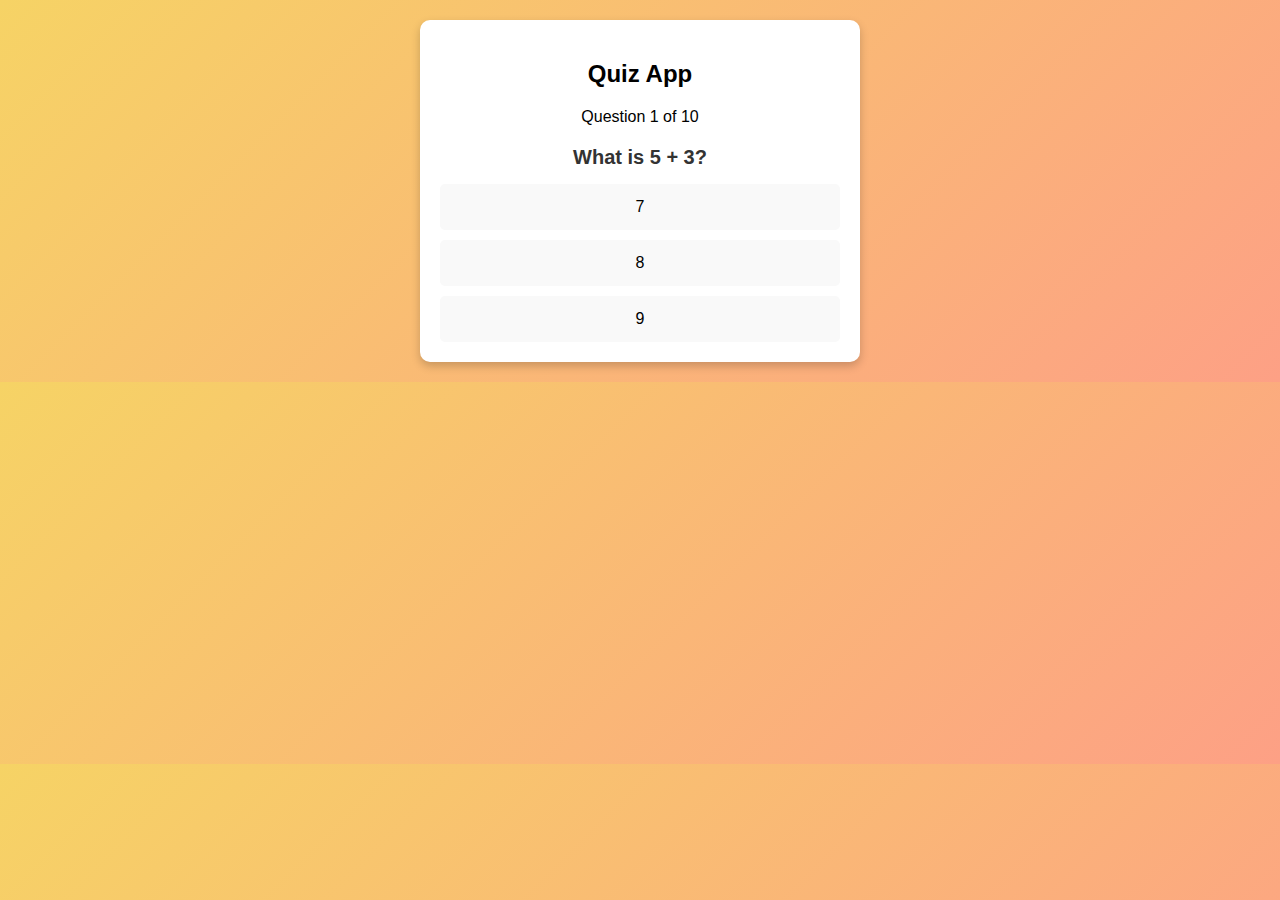
==== index.html @ 8dbe6af8 "Separated HTML, CSS and JavaScript file. Used Module to files" ====
<!DOCTYPE html>
<html lang="en">
<head>
    <meta charset="UTF-8">
    <meta name="viewport" content="width=device-width, initial-scale=1.0">
    <title>Quiz App</title>
    <link rel="stylesheet" href="style.css">
</head>
<body>
    <div class="container">
        <h2>Quiz App</h2>
        <p id="progress" class="question-progress"></p>
        <p id="question" class="question"></p>
        <div id="options" class="options"></div>
        <button id="nextButton" class="hidden">Next</button>
        <p id="score" class="hidden"></p>
    </div>

    <script type="module" src="script.js"></script>
</body>
</html>
---- style.css ----
/* General Styling */
body { 
    font-family: 'Poppins', sans-serif; 
    text-align: center; 
    background: linear-gradient(135deg, #f6d365, #fda085);
    margin: 0;
    padding: 20px;
}

/* Container */
.container { 
    max-width: 400px; 
    margin: auto; 
    padding: 20px; 
    background: #fff; 
    border-radius: 10px;
    box-shadow: 0px 4px 10px rgba(0, 0, 0, 0.2);
}

/* Question */
.question { 
    font-size: 20px; 
    font-weight: bold;
    color: #333;
    margin-bottom: 15px; 
}

/* Options */
.options { 
    display: flex; 
    flex-direction: column; 
    gap: 10px; 
}

.option { 
    padding: 12px; 
    font-size: 16px;
    background: #f9f9f9; 
    border: 2px solid transparent; 
    border-radius: 5px;
    cursor: pointer; 
    transition: all 0.3s ease-in-out; 
}

/* Hover and Active Effects */
.option:hover { 
    background: #ffcc80; 
    border-color: #ff9800; 
}

.option:active { 
    transform: scale(0.98);
}

/* Selected Answer */
.option.selected {
    background: #4caf50;
    color: white;
    border-color: #388e3c;
}

/* Hidden Class */
.hidden { 
    display: none;
    padding: 50px; 
}
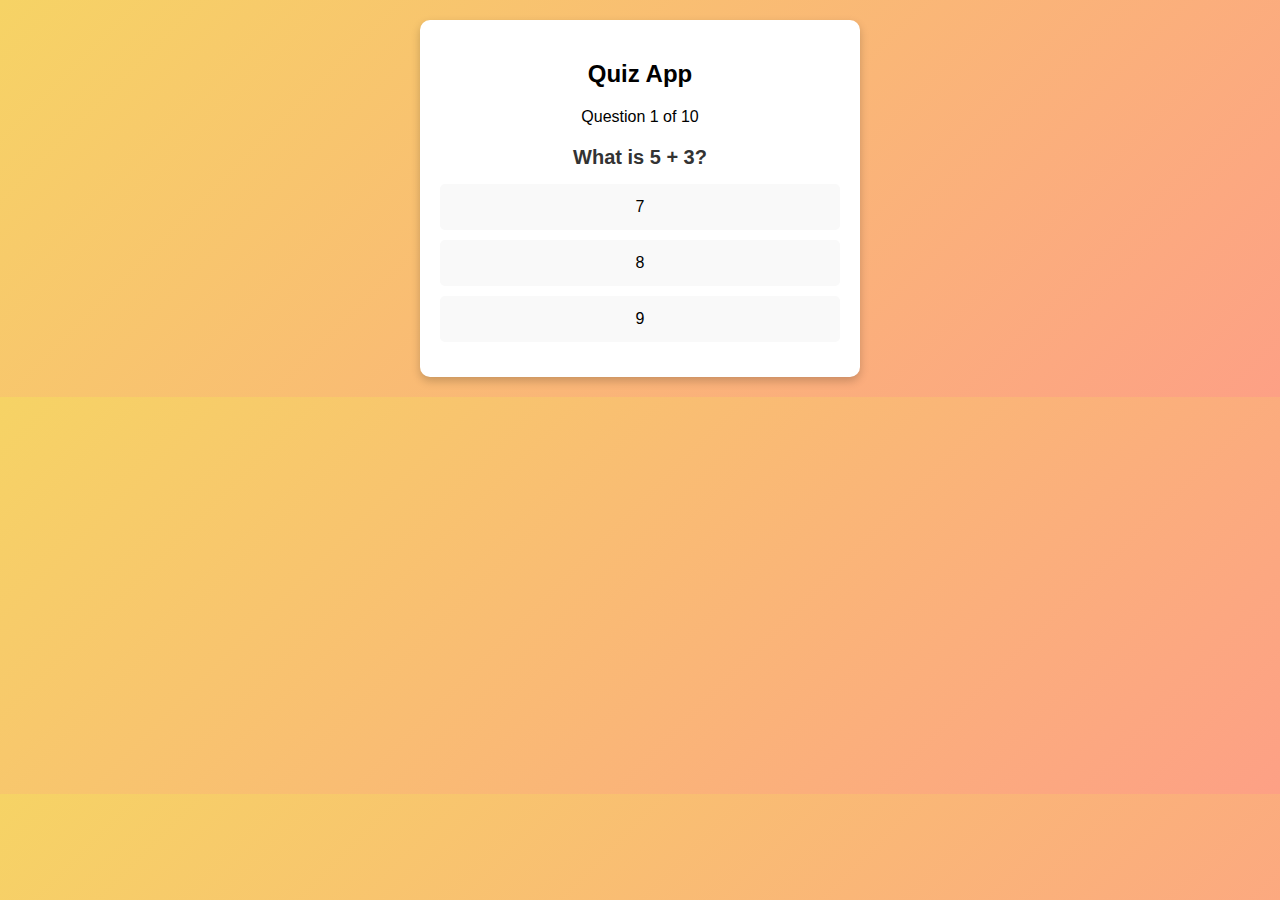
==== commit f735afc4: "Updated src for script-class" ====
--- a/index.html
+++ b/index.html
@@ -16,6 +16,6 @@
         <p id="score" class="hidden"></p>
     </div>
 
-    <script type="module" src="script.js"></script>
+    <script type="module" src="script-class.js"></script>
 </body>
 </html>
--- a/style.css
+++ b/style.css
@@ -30,6 +30,7 @@
     display: flex; 
     flex-direction: column; 
     gap: 10px; 
+    margin-bottom: 15px;
 }
 
 .option { 
@@ -62,5 +63,5 @@
 /* Hidden Class */
 .hidden { 
     display: none;
-    padding: 50px; 
+    margin-top: 30px; 
 }
